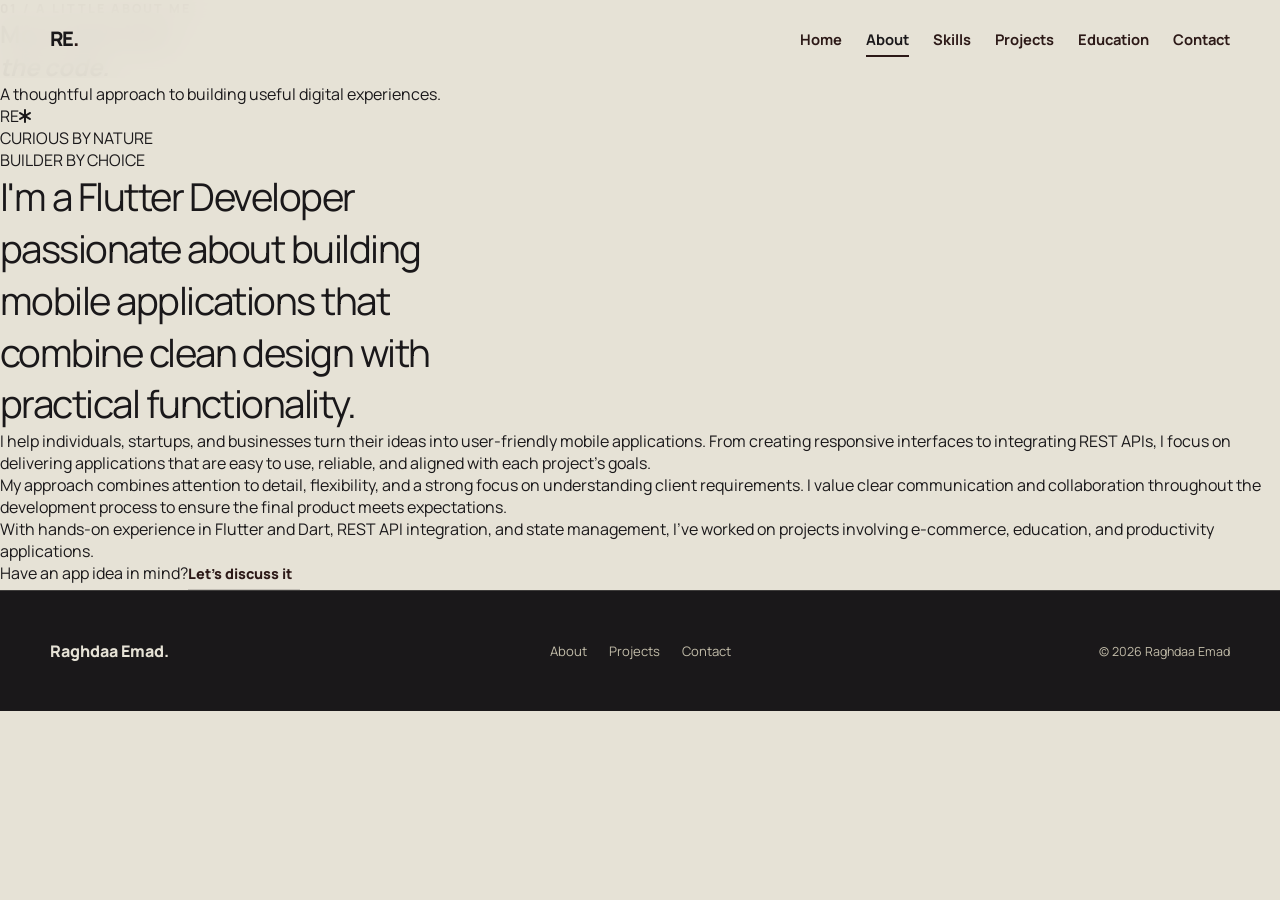
==== about.html @ b07d750b "Create about.html page" ====
<!DOCTYPE html>
<html lang="en"><head>
<meta charset="UTF-8"><meta name="viewport" content="width=device-width, initial-scale=1.0">
<meta name="description" content="Learn more about Raghdaa Emad, her approach to Flutter development and collaboration.">
<title>About | Raghdaa Emad</title>
<link rel="preconnect" href="https://fonts.googleapis.com"><link rel="preconnect" href="https://fonts.gstatic.com" crossorigin>
<link href="https://fonts.googleapis.com/css2?family=Manrope:wght@400;500;600;700;800&family=Playfair+Display:ital,wght@0,600;0,700;1,600;1,700&display=swap" rel="stylesheet">
<link rel="stylesheet" href="https://cdnjs.cloudflare.com/ajax/libs/font-awesome/6.7.1/css/all.min.css">
<link rel="stylesheet" href="style3.css"></head><body>

<header class="site-header">
  <div class="header-inner">
    <a href="index.html" class="logo" aria-label="Raghdaa Emad home">RE<span>.</span></a>
    <button class="menu-toggle" id="menu-toggle" type="button" aria-label="Open navigation menu" aria-expanded="false" aria-controls="main-navigation"><span></span><span></span><span></span></button>
    <nav class="navigation" id="main-navigation" aria-label="Main navigation">
      <a href="index.html">Home</a>
      <a href="about.html" class="active" aria-current="page">About</a>
      <a href="skills.html">Skills</a>
      <a href="projects.html">Projects</a>
      <a href="education.html">Education</a>
      <a href="contact.html">Contact</a>
    </nav>
  </div>
</header><main>
<section class="inner-page about-page"><div class="page-shell">
  <div class="page-heading"><p class="section-kicker">01 / A LITTLE ABOUT ME</p><h1>More than just<br><em>the code.</em></h1><p class="heading-aside">A thoughtful approach to building useful digital experiences.</p></div>
  <div class="about-layout"><div class="about-mark"><span>RE</span><i class="fa-solid fa-asterisk"></i><p>CURIOUS BY NATURE<br>BUILDER BY CHOICE</p></div><div class="about-content">
    <p class="about-lead">I'm a Flutter Developer passionate about building mobile applications that combine clean design with practical functionality.</p>
    <p>I help individuals, startups, and businesses turn their ideas into user-friendly mobile applications. From creating responsive interfaces to integrating REST APIs, I focus on delivering applications that are easy to use, reliable, and aligned with each project's goals.</p>
    <p>My approach combines attention to detail, flexibility, and a strong focus on understanding client requirements. I value clear communication and collaboration throughout the development process to ensure the final product meets expectations.</p>
    <p>With hands-on experience in Flutter and Dart, REST API integration, and state management, I've worked on projects involving e-commerce, education, and productivity applications.</p>
    <div class="inline-cta"><span>Have an app idea in mind?</span><a href="contact.html" class="text-link">Let's discuss it <i class="fa-solid fa-arrow-up-right"></i></a></div>
  </div></div>
</div></section></main>
<footer class="footer"><div class="footer-inner">
  <a href="index.html" class="footer-name">Raghdaa Emad<span>.</span></a>
  <nav class="footer-nav" aria-label="Footer navigation"><a href="about.html">About</a><a href="projects.html">Projects</a><a href="contact.html">Contact</a></nav>
  <p>© <span id="copyright-year"></span> Raghdaa Emad</p>
</div></footer><script src="srp.js"></script></body></html>
---- style3.css ----
﻿:root {
  --platinum: #E6E2D6;
  --chamoisee: #C2BCA9;
  --smoky-black: #1A181A;
  --jet: #2C1917;
  --bg: #E6E2D6;
  --bg-alt: #C2BCA9;
  --surface: #2C1917;
  --surface-dark: #1A181A;
  --text: #1A181A;
  --text-light: #E6E2D6;
  --accent: #2C1917;
  --accent-dark: #1A181A;
  --accent-soft: #2C1917;
  --border: rgba(26, 24, 26, 0.18);
  --gold: var(--accent);
  --brown: var(--jet);
  --cream: var(--platinum);
  --charcoal: var(--smoky-black);
  --taupe: var(--chamoisee);
  --header-height: 78px;
}

* {
  margin: 0;
  padding: 0;
  box-sizing: border-box;
}

html {
  scroll-behavior: smooth;
  scroll-padding-top: var(--header-height);
}

body {
  min-width: 320px;
  overflow-x: hidden;
  font-family: "Manrope", sans-serif;
  background: var(--bg);
  color: var(--text);
  -webkit-font-smoothing: antialiased;
}

img {
  display: block;
  max-width: 100%;
}

button,
a,
input,
textarea {
  font: inherit;
}

a {
  color: inherit;
  text-decoration: none;
}

button {
  border: 0;
}

.site-header {
  position: fixed;
  inset: 0 0 auto;
  z-index: 100;
  height: var(--header-height);
  border-bottom: 1px solid transparent;
  background: rgba(230, 226, 214, 0.94);
  backdrop-filter: blur(14px);
  transition: border-color 0.2s ease, background 0.2s ease;
}

.site-header.scrolled {
  border-color: var(--border);
  background: rgba(230, 226, 214, 0.98);
}

.header-inner {
  width: min(1180px, calc(100% - 48px));
  height: 100%;
  margin: 0 auto;
  display: flex;
  align-items: center;
  justify-content: space-between;
}

.logo {
font-size: 1.25rem;
  font-weight: 800;
  letter-spacing: -0.04em;
}

.logo span {
  color: var(--accent);
}

.navigation {
  display: flex;
  align-items: center;
  gap: 24px;
}

.navigation a {
  position: relative;
  color: var(--accent-soft);
  font-size: 0.92rem;
  font-weight: 700;
  transition: color 0.2s ease;
}

.navigation a::after {
  content: "";
  position: absolute;
  left: 0;
  right: 100%;
  bottom: -8px;
  height: 2px;
  background: var(--accent);
  transition: right 0.2s ease;
}

.navigation a:hover,
.navigation a.active {
  color: var(--text);
}

.navigation a.active::after {
  right: 0;
}

.menu-toggle {
  display: none;
  width: 44px;
  height: 44px;
  padding: 11px;
  border: 1px solid var(--border);
  border-radius: 10px;
  background: transparent;
  cursor: pointer;
}

.menu-toggle span {
  display: block;
  width: 100%;
  height: 2px;
  margin: 4px 0;
  border-radius: 2px;
  background: var(--text);
  transition: transform 0.2s ease, opacity 0.2s ease;
}

.home {
  min-height: 700px;
  display: flex;
  align-items: center;
  padding: calc(var(--header-height) + 36px) 24px 44px;
  background: var(--bg);
}

.home-inner {
  width: min(1180px, 100%);
  margin: 0 auto;
  display: grid;
  grid-template-columns: minmax(0, 1.08fr) minmax(300px, 0.92fr);
  align-items: center;
  gap: clamp(44px, 6vw, 72px);
}

.home-content {
  min-width: 0;
}

.eyebrow,
.section-kicker {
  color: var(--accent);
  font-size: 0.78rem;
  font-weight: 800;
  letter-spacing: 0.16em;
  text-transform: uppercase;
}

.home h1 {
  margin-top: 14px;
  max-width: 760px;
  font-size: clamp(3.7rem, 6.2vw, 5.8rem);
  line-height: 0.98;
  letter-spacing: -0.07em;
}

.home h1 span {
  color: var(--accent);
}

.text-animation {
  min-height: 46px;
  width: 100%;
  margin-top: 16px;
  color: var(--accent-soft);
  font-size: clamp(1.35rem, 2.2vw, 1.75rem);
  line-height: 1.35;
  white-space: nowrap;
}

.animated-title {
  color: var(--accent);
  font-weight: 700;
}

.intro {
  max-width: 600px;
  margin-top: 14px;
  color: var(--text);
  font-size: clamp(1rem, 1.4vw, 1.12rem);
  line-height: 1.85;
}

.hero-actions,
.contact-links {
  display: flex;
  flex-wrap: wrap;
  gap: 12px;
  margin-top: 26px;
}

.button {
  min-height: 50px;
  display: inline-flex;
  align-items: center;
  justify-content: center;
  gap: 9px;
  padding: 0 22px;
  border: 1px solid transparent;
  border-radius: 10px;
  font-size: 0.94rem;
  font-weight: 800;
  transition: transform 0.2s ease, background 0.2s ease, border-color 0.2s ease;
}

.button:hover {
  transform: translateY(-2px);
}

.button-primary {
  background: var(--accent);
  color: var(--text-light);
}

.button-primary:hover {
  background: var(--surface-dark);
}

.button-secondary {
  border-color: var(--accent);
  background: transparent;
  color: var(--accent);
}

.button-secondary:hover {
  background: var(--gold);
  border-color: var(--gold);
  color: var(--text);
}

.social-links {
  display: flex;
  gap: 10px;
  margin-top: 18px;
}

.social-links a {
  width: 44px;
  height: 44px;
  display: inline-flex;
  align-items: center;
  justify-content: center;
  border: 1px solid var(--accent);
  border-radius: 10px;
  color: var(--accent);
  transition: color 0.2s ease, border-color 0.2s ease, background 0.2s ease;
}

.social-links a:hover {
  color: var(--text-light);
  background: var(--accent);
}

.home-visual {
  position: relative;
  max-width: 390px;
  justify-self: end;
}

.portrait-frame {
  position: relative;
  aspect-ratio: 4 / 5;
  overflow: hidden;
  border: 0;
  border-radius: 18px;
  background: var(--gold);
}

.portrait-frame img {
  width: 100%;
  height: 100%;
  object-fit: cover;
  object-position: center 18%;
}

.section {
  padding: 110px 24px;
}

.section-shell {
  width: min(1180px, 100%);
  margin: 0 auto;
}

.section-heading {
  margin-bottom: 48px;
}

.section-heading h2 {
  margin-top: 10px;
  font-size: clamp(2.4rem, 5vw, 4.25rem);
  line-height: 1;
  letter-spacing: -0.055em;
}

.section-heading h2 span {
  color: var(--accent);
}

.section-heading-row {
  display: flex;
  align-items: end;
  justify-content: space-between;
  gap: 24px;
}

.text-link {
  display: inline-flex;
  align-items: center;
  gap: 8px;
  padding-bottom: 6px;
  border-bottom: 1px solid var(--border);
  color: var(--accent);
  font-size: 0.9rem;
  font-weight: 800;
  transition: color 0.2s ease, border-color 0.2s ease;
}

.text-link:hover {
  color: var(--brown);
  border-color: var(--accent);
}

.about,
.education {
  background: var(--bg-alt);
}

.about-grid {
  display: grid;
  grid-template-columns: 1fr;
  align-items: start;
}

.about-lead {
  max-width: 520px;
  font-size: clamp(1.8rem, 3vw, 2.7rem);
  line-height: 1.35;
  letter-spacing: -0.04em;
}

.about-copy {
  max-width: 620px;
  color: var(--text);
  font-size: 1.05rem;
  line-height: 1.9;
}

.skills {
  background: var(--bg);
}

.skills-grid {
  display: grid;
  grid-template-columns: repeat(3, minmax(0, 1fr));
  border-top: 1px solid var(--border);
  border-left: 1px solid var(--border);
}

.skill-card {
  min-height: 220px;
  padding: 28px;
  border-right: 1px solid var(--border);
  border-bottom: 1px solid var(--border);
  background: var(--surface);
  color: var(--text-light);
  transition: background 0.2s ease;
}

.skill-card:hover {
  background: var(--surface-dark);
}

.skill-card > span {
  color: var(--gold);
  font-size: 0.76rem;
  font-weight: 800;
}

.skill-card h3 {
  margin-top: 54px;
  font-size: 1.35rem;
}

.skill-card p {
  margin-top: 10px;
  color: var(--cream);
  font-size: 0.92rem;
  line-height: 1.65;
}

.projects {
  background: var(--charcoal);
  color: var(--text-light);
}

.projects .section-kicker,
.projects .text-link,
.projects .project-meta {
  color: var(--gold);
}

.projects-grid {
  display: grid;
  grid-template-columns: repeat(3, minmax(0, 1fr));
  gap: 22px;
}

.project-card {
  min-width: 0;
  overflow: hidden;
  border: 1px solid rgba(230, 226, 214, 0.18);
  border-radius: 18px;
  background: var(--surface-dark);
  transition: transform 0.25s ease, border-color 0.25s ease;
}

.project-card:hover {
  transform: translateY(-6px);
  border-color: var(--gold);
}

.project-image {
  aspect-ratio: 16 / 10;
  overflow: hidden;
  border-bottom: 1px solid rgba(230, 226, 214, 0.18);
  background: var(--taupe);
}

.project-image img {
  width: 100%;
  height: 100%;
  object-fit: contain;
  object-position: center;
  background: var(--taupe);
  transition: transform 0.35s ease;
}

.project-card:hover .project-image img {
  transform: scale(1.025);
}

.project-body {
  display: flex;
  min-height: 330px;
  flex-direction: column;
  padding: 24px;
}

.project-meta {
  display: flex;
  gap: 8px;
  color: var(--gold);
  font-size: 0.7rem;
  font-weight: 800;
  letter-spacing: 0.08em;
  text-transform: uppercase;
}

.project-meta span + span::before {
  content: "/";
  margin-right: 8px;
  color: var(--cream);
}

.project-body h3 {
  margin-top: 16px;
  font-size: 1.55rem;
}

.project-body > p {
  margin-top: 12px;
  color: var(--cream);
  font-size: 0.92rem;
  line-height: 1.7;
}

.project-tags {
  display: flex;
  flex-wrap: wrap;
  gap: 7px;
  margin-top: 20px;
  list-style: none;
}

.project-tags li {
  padding: 7px 9px;
  border: 1px solid rgba(230, 226, 214, 0.28);
  border-radius: 7px;
  color: var(--text-light);
  font-size: 0.72rem;
  font-weight: 700;
}

.project-link {
  display: inline-flex;
  align-items: center;
  gap: 8px;
  width: fit-content;
  margin-top: auto;
  padding-top: 24px;
  color: var(--text-light);
  font-size: 0.86rem;
  font-weight: 800;
}

.project-link i {
  color: var(--gold);
  font-size: 0.78rem;
}

.project-link:hover {
  color: var(--gold);
}

.education-grid {
  display: grid;
  grid-template-columns: minmax(0, 760px);
  justify-content: center;
}

.education-card {
  position: relative;
  overflow: hidden;
  min-height: 0;
  padding: 42px 46px;
  border: 1px solid rgba(230, 226, 214, 0.12);
  border-radius: 22px;
  background: linear-gradient(135deg, var(--jet), var(--smoky-black));
  color: var(--platinum);
  text-align: center;
  box-shadow: 0 18px 45px rgba(26, 24, 26, 0.14);
}

.education-card::before {
  content: "";
  position: absolute;
  top: 0;
  left: 50%;
  width: 76px;
  height: 3px;
  border-radius: 0 0 8px 8px;
  background: var(--chamoisee);
  transform: translateX(-50%);
}

.education-label {
  display: inline-block;
  padding: 8px 14px;
  border: 1px solid rgba(230, 226, 214, 0.2);
  border-radius: 999px;
  color: var(--chamoisee);
  font-size: 0.72rem;
  font-weight: 800;
  letter-spacing: 0.1em;
  text-transform: uppercase;
}

.education-card h3 {
  margin-top: 24px;
  font-size: clamp(1.35rem, 3vw, 1.7rem);
  line-height: 1.4;
  color: var(--platinum);
}

.education-card p {
  margin-top: 12px;
  color: rgba(230, 226, 214, 0.78);
  font-size: 0.95rem;
  line-height: 1.7;
}

.education-card .status-copy {
  display: inline-block;
  margin-top: 22px;
  padding: 9px 16px;
  border-radius: 999px;
  background: rgba(194, 188, 169, 0.12);
  color: var(--platinum);
  font-size: 0.84rem;
  font-weight: 700;
}

.contact {
  background: var(--brown);
  color: var(--text-light);
}

.contact .section-kicker,
.contact h2 span {
  color: var(--gold);
}

.contact-shell {
  display: grid;
  grid-template-columns: 1fr 0.75fr;
  align-items: end;
  gap: 80px;
}

.contact h2 {
  margin-top: 12px;
  max-width: 620px;
  font-size: clamp(3rem, 6vw, 5.6rem);
  line-height: 1;
  letter-spacing: -0.07em;
}

.contact-actions > p {
  color: var(--cream);
  line-height: 1.75;
}

.contact-actions .contact-links {
  margin-top: 24px;
}

.contact .button-primary {
  background: var(--gold);
  color: var(--text);
}

.contact .button-secondary {
  border-color: var(--gold);
  color: var(--gold);
}

.footer {
  border-top: 1px solid rgba(230, 226, 214, 0.18);
  background: var(--charcoal);
  color: var(--text-light);
}

.footer-inner {
  width: min(1180px, calc(100% - 48px));
  min-height: 120px;
  margin: 0 auto;
  display: grid;
  grid-template-columns: 1fr auto 1fr;
  align-items: center;
  gap: 24px;
}

.footer-name {
  font-weight: 800;
}

.footer-nav {
  display: flex;
  gap: 22px;
}

.footer-nav a {
  color: var(--taupe);
  font-size: 0.82rem;
  transition: color 0.2s ease;
}

.footer-nav a:hover {
  color: var(--gold);
}

.footer-inner > p {
  justify-self: end;
  color: var(--taupe);
  font-size: 0.78rem;
}

@media (max-width: 980px) {
  .home-inner {
    grid-template-columns: 1.15fr 0.85fr;
    gap: 36px;
  }

  .projects-grid {
    grid-template-columns: repeat(2, minmax(0, 1fr));
  }

  .project-card:last-child {
    grid-column: 1 / -1;
    max-width: calc(50% - 11px);
  }

  .contact-shell {
    gap: 40px;
  }

  .footer-inner {
    grid-template-columns: 1fr auto;
  }

  .footer-nav {
    display: none;
  }
}

@media (max-width: 895px) {
  :root {
    --header-height: 70px;
  }

  .header-inner {
    width: min(100% - 32px, 1180px);
  }

  .menu-toggle {
    display: block;
  }

  .menu-toggle.open span:nth-child(1) {
    transform: translateY(6px) rotate(45deg);
  }

  .menu-toggle.open span:nth-child(2) {
    opacity: 0;
  }

  .menu-toggle.open span:nth-child(3) {
    transform: translateY(-6px) rotate(-45deg);
  }

  .navigation {
    position: absolute;
    top: calc(100% + 1px);
    left: 16px;
    right: 16px;
    display: none;
    align-items: stretch;
    gap: 0;
    padding: 10px;
    border: 1px solid var(--border);
    border-radius: 12px;
    background: var(--cream);
  }

  .navigation.active {
    display: block;
  }

  .navigation a {
    display: block;
    padding: 13px 12px;
    border-radius: 8px;
  }

  .navigation a::after {
    display: none;
  }

  .navigation a.active {
    background: var(--gold);
  }

  .home {
    min-height: auto;
    padding: calc(var(--header-height) + 56px) 16px 72px;
  }

  .home-inner {
    grid-template-columns: 1fr;
  }

  .home-content {
    max-width: 660px;
  }

  .home-visual {
    width: min(430px, 72vw);
    justify-self: start;
  }

  .section {
    padding: 84px 16px;
  }

  .about-grid,
  .education-grid,
  .contact-shell {
    grid-template-columns: 1fr;
  }

  .about-grid {
    grid-template-columns: 1fr;
    gap: 28px;
  }

  .skills-grid {
    grid-template-columns: repeat(2, minmax(0, 1fr));
  }

  .contact-shell {
    gap: 28px;
  }
}

@media (max-width: 620px) {
  .logo {
    font-size: 1.15rem;
  }

  .home h1 {
    font-size: clamp(3.1rem, 15vw, 4.5rem);
  }

  .text-animation {
    min-height: 44px;
    white-space: nowrap;
  }

  .hero-actions {
    align-items: stretch;
  }

  .hero-actions .button {
    flex: 1 1 150px;
  }

  .home-visual {
    width: min(330px, calc(100vw - 64px));
  }

  .section-heading {
    margin-bottom: 32px;
  }

  .section-heading-row {
    align-items: start;
  }

  .skills-grid,
  .projects-grid,
  .education-grid {
    grid-template-columns: 1fr;
  }

  .skill-card {
    min-height: 190px;
  }

  .project-card:last-child {
    grid-column: auto;
    max-width: none;
  }

  .project-body {
    min-height: 300px;
  }

  .education-card {
    min-height: 0;
  }

  .footer-inner {
    width: calc(100% - 32px);
    min-height: 100px;
  }
}

@media (max-width: 420px) {
  .home-inner {
    gap: 32px;
  }

  .hero-actions,
  .contact-links {
    display: grid;
    grid-template-columns: 1fr;
  }

  .section-heading-row {
    display: block;
  }

  .section-heading-row .text-link {
    display: inline-flex;
    margin-top: 18px;
  }

  .project-body {
    padding: 20px;
  }
}

@media (prefers-reduced-motion: reduce) {
  html {
    scroll-behavior: auto;
  }

  *,
  *::before,
  *::after {
    transition-duration: 0.01ms !important;
  }
}
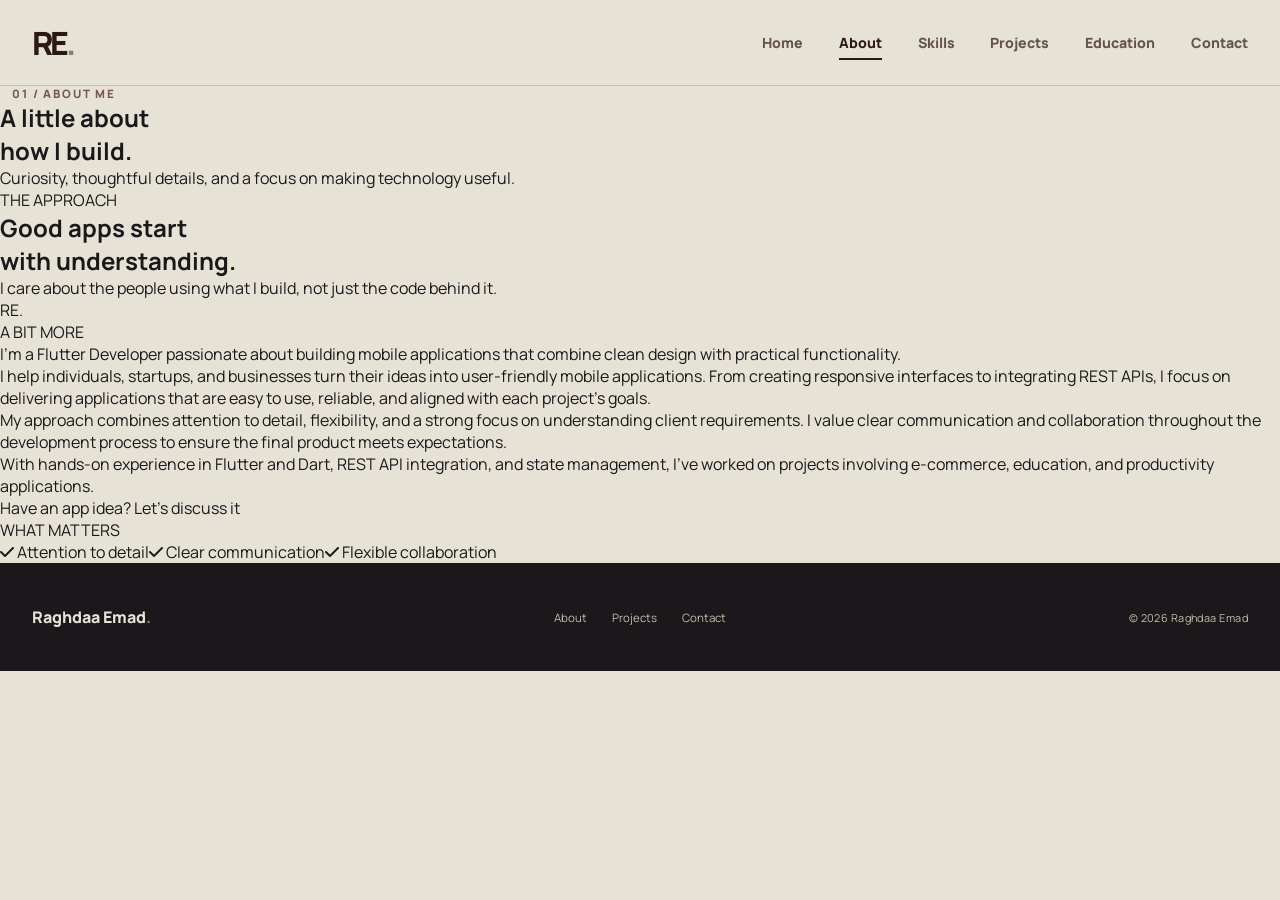
==== commit e3d71f23: "Redesign portfolio with dark bento layout and selected palette" ====
--- a/about.html
+++ b/about.html
@@ -1,39 +1,9 @@
 <!DOCTYPE html>
-<html lang="en"><head>
-<meta charset="UTF-8"><meta name="viewport" content="width=device-width, initial-scale=1.0">
-<meta name="description" content="Learn more about Raghdaa Emad, her approach to Flutter development and collaboration.">
-<title>About | Raghdaa Emad</title>
-<link rel="preconnect" href="https://fonts.googleapis.com"><link rel="preconnect" href="https://fonts.gstatic.com" crossorigin>
-<link href="https://fonts.googleapis.com/css2?family=Manrope:wght@400;500;600;700;800&family=Playfair+Display:ital,wght@0,600;0,700;1,600;1,700&display=swap" rel="stylesheet">
-<link rel="stylesheet" href="https://cdnjs.cloudflare.com/ajax/libs/font-awesome/6.7.1/css/all.min.css">
-<link rel="stylesheet" href="style3.css"></head><body>
-
-<header class="site-header">
-  <div class="header-inner">
-    <a href="index.html" class="logo" aria-label="Raghdaa Emad home">RE<span>.</span></a>
-    <button class="menu-toggle" id="menu-toggle" type="button" aria-label="Open navigation menu" aria-expanded="false" aria-controls="main-navigation"><span></span><span></span><span></span></button>
-    <nav class="navigation" id="main-navigation" aria-label="Main navigation">
-      <a href="index.html">Home</a>
-      <a href="about.html" class="active" aria-current="page">About</a>
-      <a href="skills.html">Skills</a>
-      <a href="projects.html">Projects</a>
-      <a href="education.html">Education</a>
-      <a href="contact.html">Contact</a>
-    </nav>
-  </div>
-</header><main>
-<section class="inner-page about-page"><div class="page-shell">
-  <div class="page-heading"><p class="section-kicker">01 / A LITTLE ABOUT ME</p><h1>More than just<br><em>the code.</em></h1><p class="heading-aside">A thoughtful approach to building useful digital experiences.</p></div>
-  <div class="about-layout"><div class="about-mark"><span>RE</span><i class="fa-solid fa-asterisk"></i><p>CURIOUS BY NATURE<br>BUILDER BY CHOICE</p></div><div class="about-content">
-    <p class="about-lead">I'm a Flutter Developer passionate about building mobile applications that combine clean design with practical functionality.</p>
-    <p>I help individuals, startups, and businesses turn their ideas into user-friendly mobile applications. From creating responsive interfaces to integrating REST APIs, I focus on delivering applications that are easy to use, reliable, and aligned with each project's goals.</p>
-    <p>My approach combines attention to detail, flexibility, and a strong focus on understanding client requirements. I value clear communication and collaboration throughout the development process to ensure the final product meets expectations.</p>
-    <p>With hands-on experience in Flutter and Dart, REST API integration, and state management, I've worked on projects involving e-commerce, education, and productivity applications.</p>
-    <div class="inline-cta"><span>Have an app idea in mind?</span><a href="contact.html" class="text-link">Let's discuss it <i class="fa-solid fa-arrow-up-right"></i></a></div>
-  </div></div>
-</div></section></main>
-<footer class="footer"><div class="footer-inner">
-  <a href="index.html" class="footer-name">Raghdaa Emad<span>.</span></a>
-  <nav class="footer-nav" aria-label="Footer navigation"><a href="about.html">About</a><a href="projects.html">Projects</a><a href="contact.html">Contact</a></nav>
-  <p>© <span id="copyright-year"></span> Raghdaa Emad</p>
-</div></footer><script src="srp.js"></script></body></html>+<html lang="en"><head><meta charset="UTF-8"><meta name="viewport" content="width=device-width, initial-scale=1.0"><meta name="description" content="Learn more about Raghdaa Emad and her approach to Flutter development."><title>About | Raghdaa Emad</title>
+<link rel="preconnect" href="https://fonts.googleapis.com"><link rel="preconnect" href="https://fonts.gstatic.com" crossorigin><link href="https://fonts.googleapis.com/css2?family=Manrope:wght@400;500;600;700;800&display=swap" rel="stylesheet"><link rel="stylesheet" href="https://cdnjs.cloudflare.com/ajax/libs/font-awesome/6.7.1/css/all.min.css"><link rel="stylesheet" href="style3.css"></head><body>
+<header class="site-header"><div class="header-inner"><a href="index.html" class="logo">RE<span>.</span></a><button class="menu-toggle" id="menu-toggle" type="button" aria-label="Open navigation menu" aria-expanded="false" aria-controls="main-navigation"><span></span><span></span><span></span></button><nav class="navigation" id="main-navigation" aria-label="Main navigation"><a href="index.html">Home</a><a href="about.html" class="active" aria-current="page">About</a><a href="skills.html">Skills</a><a href="projects.html">Projects</a><a href="education.html">Education</a><a href="contact.html">Contact</a></nav></div></header>
+<main class="inner-main"><section class="page-intro"><p class="eyebrow"><span class="status-dot"></span> 01 / ABOUT ME</p><h1>A little about<br><span>how I build.</span></h1><p>Curiosity, thoughtful details, and a focus on making technology useful.</p></section>
+<section class="about-bento content-grid"><article class="bento about-highlight"><span class="card-index">THE APPROACH</span><h2>Good apps start<br>with <span>understanding.</span></h2><p class="about-highlight-note">I care about the people using what I build, not just the code behind it.</p><div class="about-monogram">RE<span>.</span></div></article>
+<article class="bento about-copy"><span class="card-index">A BIT MORE</span><p class="about-lead">I'm a Flutter Developer passionate about building mobile applications that combine clean design with practical functionality.</p><p>I help individuals, startups, and businesses turn their ideas into user-friendly mobile applications. From creating responsive interfaces to integrating REST APIs, I focus on delivering applications that are easy to use, reliable, and aligned with each project's goals.</p><p>My approach combines attention to detail, flexibility, and a strong focus on understanding client requirements. I value clear communication and collaboration throughout the development process to ensure the final product meets expectations.</p><p>With hands-on experience in Flutter and Dart, REST API integration, and state management, I've worked on projects involving e-commerce, education, and productivity applications.</p><a href="contact.html" class="card-link">Have an app idea? Let's discuss it <i class="fa-solid fa-arrow-up-right"></i></a></article>
+<article class="bento about-bottom"><span class="card-index">WHAT MATTERS</span><div class="values-list"><span><i class="fa-solid fa-check"></i> Attention to detail</span><span><i class="fa-solid fa-check"></i> Clear communication</span><span><i class="fa-solid fa-check"></i> Flexible collaboration</span></div></article></section></main>
+<footer class="footer"><div class="footer-inner"><a href="index.html" class="footer-name">Raghdaa Emad<span>.</span></a><nav class="footer-nav"><a href="about.html">About</a><a href="projects.html">Projects</a><a href="contact.html">Contact</a></nav><p>© <span id="copyright-year"></span> Raghdaa Emad</p></div></footer><script src="srp.js"></script></body></html>
--- a/style3.css
+++ b/style3.css
@@ -1,930 +1,6 @@
-﻿:root {
-  --platinum: #E6E2D6;
-  --chamoisee: #C2BCA9;
-  --smoky-black: #1A181A;
-  --jet: #2C1917;
-  --bg: #E6E2D6;
-  --bg-alt: #C2BCA9;
-  --surface: #2C1917;
-  --surface-dark: #1A181A;
-  --text: #1A181A;
-  --text-light: #E6E2D6;
-  --accent: #2C1917;
-  --accent-dark: #1A181A;
-  --accent-soft: #2C1917;
-  --border: rgba(26, 24, 26, 0.18);
-  --gold: var(--accent);
-  --brown: var(--jet);
-  --cream: var(--platinum);
-  --charcoal: var(--smoky-black);
-  --taupe: var(--chamoisee);
-  --header-height: 78px;
-}
-
-* {
-  margin: 0;
-  padding: 0;
-  box-sizing: border-box;
-}
-
-html {
-  scroll-behavior: smooth;
-  scroll-padding-top: var(--header-height);
-}
-
-body {
-  min-width: 320px;
-  overflow-x: hidden;
-  font-family: "Manrope", sans-serif;
-  background: var(--bg);
-  color: var(--text);
-  -webkit-font-smoothing: antialiased;
-}
-
-img {
-  display: block;
-  max-width: 100%;
-}
-
-button,
-a,
-input,
-textarea {
-  font: inherit;
-}
-
-a {
-  color: inherit;
-  text-decoration: none;
-}
-
-button {
-  border: 0;
-}
-
-.site-header {
-  position: fixed;
-  inset: 0 0 auto;
-  z-index: 100;
-  height: var(--header-height);
-  border-bottom: 1px solid transparent;
-  background: rgba(230, 226, 214, 0.94);
-  backdrop-filter: blur(14px);
-  transition: border-color 0.2s ease, background 0.2s ease;
-}
-
-.site-header.scrolled {
-  border-color: var(--border);
-  background: rgba(230, 226, 214, 0.98);
-}
-
-.header-inner {
-  width: min(1180px, calc(100% - 48px));
-  height: 100%;
-  margin: 0 auto;
-  display: flex;
-  align-items: center;
-  justify-content: space-between;
-}
-
-.logo {
-font-size: 1.25rem;
-  font-weight: 800;
-  letter-spacing: -0.04em;
-}
-
-.logo span {
-  color: var(--accent);
-}
-
-.navigation {
-  display: flex;
-  align-items: center;
-  gap: 24px;
-}
-
-.navigation a {
-  position: relative;
-  color: var(--accent-soft);
-  font-size: 0.92rem;
-  font-weight: 700;
-  transition: color 0.2s ease;
-}
-
-.navigation a::after {
-  content: "";
-  position: absolute;
-  left: 0;
-  right: 100%;
-  bottom: -8px;
-  height: 2px;
-  background: var(--accent);
-  transition: right 0.2s ease;
-}
-
-.navigation a:hover,
-.navigation a.active {
-  color: var(--text);
-}
-
-.navigation a.active::after {
-  right: 0;
-}
-
-.menu-toggle {
-  display: none;
-  width: 44px;
-  height: 44px;
-  padding: 11px;
-  border: 1px solid var(--border);
-  border-radius: 10px;
-  background: transparent;
-  cursor: pointer;
-}
-
-.menu-toggle span {
-  display: block;
-  width: 100%;
-  height: 2px;
-  margin: 4px 0;
-  border-radius: 2px;
-  background: var(--text);
-  transition: transform 0.2s ease, opacity 0.2s ease;
-}
-
-.home {
-  min-height: 700px;
-  display: flex;
-  align-items: center;
-  padding: calc(var(--header-height) + 36px) 24px 44px;
-  background: var(--bg);
-}
-
-.home-inner {
-  width: min(1180px, 100%);
-  margin: 0 auto;
-  display: grid;
-  grid-template-columns: minmax(0, 1.08fr) minmax(300px, 0.92fr);
-  align-items: center;
-  gap: clamp(44px, 6vw, 72px);
-}
-
-.home-content {
-  min-width: 0;
-}
-
-.eyebrow,
-.section-kicker {
-  color: var(--accent);
-  font-size: 0.78rem;
-  font-weight: 800;
-  letter-spacing: 0.16em;
-  text-transform: uppercase;
-}
-
-.home h1 {
-  margin-top: 14px;
-  max-width: 760px;
-  font-size: clamp(3.7rem, 6.2vw, 5.8rem);
-  line-height: 0.98;
-  letter-spacing: -0.07em;
-}
-
-.home h1 span {
-  color: var(--accent);
-}
-
-.text-animation {
-  min-height: 46px;
-  width: 100%;
-  margin-top: 16px;
-  color: var(--accent-soft);
-  font-size: clamp(1.35rem, 2.2vw, 1.75rem);
-  line-height: 1.35;
-  white-space: nowrap;
-}
-
-.animated-title {
-  color: var(--accent);
-  font-weight: 700;
-}
-
-.intro {
-  max-width: 600px;
-  margin-top: 14px;
-  color: var(--text);
-  font-size: clamp(1rem, 1.4vw, 1.12rem);
-  line-height: 1.85;
-}
-
-.hero-actions,
-.contact-links {
-  display: flex;
-  flex-wrap: wrap;
-  gap: 12px;
-  margin-top: 26px;
-}
-
-.button {
-  min-height: 50px;
-  display: inline-flex;
-  align-items: center;
-  justify-content: center;
-  gap: 9px;
-  padding: 0 22px;
-  border: 1px solid transparent;
-  border-radius: 10px;
-  font-size: 0.94rem;
-  font-weight: 800;
-  transition: transform 0.2s ease, background 0.2s ease, border-color 0.2s ease;
-}
-
-.button:hover {
-  transform: translateY(-2px);
-}
-
-.button-primary {
-  background: var(--accent);
-  color: var(--text-light);
-}
-
-.button-primary:hover {
-  background: var(--surface-dark);
-}
-
-.button-secondary {
-  border-color: var(--accent);
-  background: transparent;
-  color: var(--accent);
-}
-
-.button-secondary:hover {
-  background: var(--gold);
-  border-color: var(--gold);
-  color: var(--text);
-}
-
-.social-links {
-  display: flex;
-  gap: 10px;
-  margin-top: 18px;
-}
-
-.social-links a {
-  width: 44px;
-  height: 44px;
-  display: inline-flex;
-  align-items: center;
-  justify-content: center;
-  border: 1px solid var(--accent);
-  border-radius: 10px;
-  color: var(--accent);
-  transition: color 0.2s ease, border-color 0.2s ease, background 0.2s ease;
-}
-
-.social-links a:hover {
-  color: var(--text-light);
-  background: var(--accent);
-}
-
-.home-visual {
-  position: relative;
-  max-width: 390px;
-  justify-self: end;
-}
-
-.portrait-frame {
-  position: relative;
-  aspect-ratio: 4 / 5;
-  overflow: hidden;
-  border: 0;
-  border-radius: 18px;
-  background: var(--gold);
-}
-
-.portrait-frame img {
-  width: 100%;
-  height: 100%;
-  object-fit: cover;
-  object-position: center 18%;
-}
-
-.section {
-  padding: 110px 24px;
-}
-
-.section-shell {
-  width: min(1180px, 100%);
-  margin: 0 auto;
-}
-
-.section-heading {
-  margin-bottom: 48px;
-}
-
-.section-heading h2 {
-  margin-top: 10px;
-  font-size: clamp(2.4rem, 5vw, 4.25rem);
-  line-height: 1;
-  letter-spacing: -0.055em;
-}
-
-.section-heading h2 span {
-  color: var(--accent);
-}
-
-.section-heading-row {
-  display: flex;
-  align-items: end;
-  justify-content: space-between;
-  gap: 24px;
-}
-
-.text-link {
-  display: inline-flex;
-  align-items: center;
-  gap: 8px;
-  padding-bottom: 6px;
-  border-bottom: 1px solid var(--border);
-  color: var(--accent);
-  font-size: 0.9rem;
-  font-weight: 800;
-  transition: color 0.2s ease, border-color 0.2s ease;
-}
-
-.text-link:hover {
-  color: var(--brown);
-  border-color: var(--accent);
-}
-
-.about,
-.education {
-  background: var(--bg-alt);
-}
-
-.about-grid {
-  display: grid;
-  grid-template-columns: 1fr;
-  align-items: start;
-}
-
-.about-lead {
-  max-width: 520px;
-  font-size: clamp(1.8rem, 3vw, 2.7rem);
-  line-height: 1.35;
-  letter-spacing: -0.04em;
-}
-
-.about-copy {
-  max-width: 620px;
-  color: var(--text);
-  font-size: 1.05rem;
-  line-height: 1.9;
-}
-
-.skills {
-  background: var(--bg);
-}
-
-.skills-grid {
-  display: grid;
-  grid-template-columns: repeat(3, minmax(0, 1fr));
-  border-top: 1px solid var(--border);
-  border-left: 1px solid var(--border);
-}
-
-.skill-card {
-  min-height: 220px;
-  padding: 28px;
-  border-right: 1px solid var(--border);
-  border-bottom: 1px solid var(--border);
-  background: var(--surface);
-  color: var(--text-light);
-  transition: background 0.2s ease;
-}
-
-.skill-card:hover {
-  background: var(--surface-dark);
-}
-
-.skill-card > span {
-  color: var(--gold);
-  font-size: 0.76rem;
-  font-weight: 800;
-}
-
-.skill-card h3 {
-  margin-top: 54px;
-  font-size: 1.35rem;
-}
-
-.skill-card p {
-  margin-top: 10px;
-  color: var(--cream);
-  font-size: 0.92rem;
-  line-height: 1.65;
-}
-
-.projects {
-  background: var(--charcoal);
-  color: var(--text-light);
-}
-
-.projects .section-kicker,
-.projects .text-link,
-.projects .project-meta {
-  color: var(--gold);
-}
-
-.projects-grid {
-  display: grid;
-  grid-template-columns: repeat(3, minmax(0, 1fr));
-  gap: 22px;
-}
-
-.project-card {
-  min-width: 0;
-  overflow: hidden;
-  border: 1px solid rgba(230, 226, 214, 0.18);
-  border-radius: 18px;
-  background: var(--surface-dark);
-  transition: transform 0.25s ease, border-color 0.25s ease;
-}
-
-.project-card:hover {
-  transform: translateY(-6px);
-  border-color: var(--gold);
-}
-
-.project-image {
-  aspect-ratio: 16 / 10;
-  overflow: hidden;
-  border-bottom: 1px solid rgba(230, 226, 214, 0.18);
-  background: var(--taupe);
-}
-
-.project-image img {
-  width: 100%;
-  height: 100%;
-  object-fit: contain;
-  object-position: center;
-  background: var(--taupe);
-  transition: transform 0.35s ease;
-}
-
-.project-card:hover .project-image img {
-  transform: scale(1.025);
-}
-
-.project-body {
-  display: flex;
-  min-height: 330px;
-  flex-direction: column;
-  padding: 24px;
-}
-
-.project-meta {
-  display: flex;
-  gap: 8px;
-  color: var(--gold);
-  font-size: 0.7rem;
-  font-weight: 800;
-  letter-spacing: 0.08em;
-  text-transform: uppercase;
-}
-
-.project-meta span + span::before {
-  content: "/";
-  margin-right: 8px;
-  color: var(--cream);
-}
-
-.project-body h3 {
-  margin-top: 16px;
-  font-size: 1.55rem;
-}
-
-.project-body > p {
-  margin-top: 12px;
-  color: var(--cream);
-  font-size: 0.92rem;
-  line-height: 1.7;
-}
-
-.project-tags {
-  display: flex;
-  flex-wrap: wrap;
-  gap: 7px;
-  margin-top: 20px;
-  list-style: none;
-}
-
-.project-tags li {
-  padding: 7px 9px;
-  border: 1px solid rgba(230, 226, 214, 0.28);
-  border-radius: 7px;
-  color: var(--text-light);
-  font-size: 0.72rem;
-  font-weight: 700;
-}
-
-.project-link {
-  display: inline-flex;
-  align-items: center;
-  gap: 8px;
-  width: fit-content;
-  margin-top: auto;
-  padding-top: 24px;
-  color: var(--text-light);
-  font-size: 0.86rem;
-  font-weight: 800;
-}
-
-.project-link i {
-  color: var(--gold);
-  font-size: 0.78rem;
-}
-
-.project-link:hover {
-  color: var(--gold);
-}
-
-.education-grid {
-  display: grid;
-  grid-template-columns: minmax(0, 760px);
-  justify-content: center;
-}
-
-.education-card {
-  position: relative;
-  overflow: hidden;
-  min-height: 0;
-  padding: 42px 46px;
-  border: 1px solid rgba(230, 226, 214, 0.12);
-  border-radius: 22px;
-  background: linear-gradient(135deg, var(--jet), var(--smoky-black));
-  color: var(--platinum);
-  text-align: center;
-  box-shadow: 0 18px 45px rgba(26, 24, 26, 0.14);
-}
-
-.education-card::before {
-  content: "";
-  position: absolute;
-  top: 0;
-  left: 50%;
-  width: 76px;
-  height: 3px;
-  border-radius: 0 0 8px 8px;
-  background: var(--chamoisee);
-  transform: translateX(-50%);
-}
-
-.education-label {
-  display: inline-block;
-  padding: 8px 14px;
-  border: 1px solid rgba(230, 226, 214, 0.2);
-  border-radius: 999px;
-  color: var(--chamoisee);
-  font-size: 0.72rem;
-  font-weight: 800;
-  letter-spacing: 0.1em;
-  text-transform: uppercase;
-}
-
-.education-card h3 {
-  margin-top: 24px;
-  font-size: clamp(1.35rem, 3vw, 1.7rem);
-  line-height: 1.4;
-  color: var(--platinum);
-}
-
-.education-card p {
-  margin-top: 12px;
-  color: rgba(230, 226, 214, 0.78);
-  font-size: 0.95rem;
-  line-height: 1.7;
-}
-
-.education-card .status-copy {
-  display: inline-block;
-  margin-top: 22px;
-  padding: 9px 16px;
-  border-radius: 999px;
-  background: rgba(194, 188, 169, 0.12);
-  color: var(--platinum);
-  font-size: 0.84rem;
-  font-weight: 700;
-}
-
-.contact {
-  background: var(--brown);
-  color: var(--text-light);
-}
-
-.contact .section-kicker,
-.contact h2 span {
-  color: var(--gold);
-}
-
-.contact-shell {
-  display: grid;
-  grid-template-columns: 1fr 0.75fr;
-  align-items: end;
-  gap: 80px;
-}
-
-.contact h2 {
-  margin-top: 12px;
-  max-width: 620px;
-  font-size: clamp(3rem, 6vw, 5.6rem);
-  line-height: 1;
-  letter-spacing: -0.07em;
-}
-
-.contact-actions > p {
-  color: var(--cream);
-  line-height: 1.75;
-}
-
-.contact-actions .contact-links {
-  margin-top: 24px;
-}
-
-.contact .button-primary {
-  background: var(--gold);
-  color: var(--text);
-}
-
-.contact .button-secondary {
-  border-color: var(--gold);
-  color: var(--gold);
-}
-
-.footer {
-  border-top: 1px solid rgba(230, 226, 214, 0.18);
-  background: var(--charcoal);
-  color: var(--text-light);
-}
-
-.footer-inner {
-  width: min(1180px, calc(100% - 48px));
-  min-height: 120px;
-  margin: 0 auto;
-  display: grid;
-  grid-template-columns: 1fr auto 1fr;
-  align-items: center;
-  gap: 24px;
-}
-
-.footer-name {
-  font-weight: 800;
-}
-
-.footer-nav {
-  display: flex;
-  gap: 22px;
-}
-
-.footer-nav a {
-  color: var(--taupe);
-  font-size: 0.82rem;
-  transition: color 0.2s ease;
-}
-
-.footer-nav a:hover {
-  color: var(--gold);
-}
-
-.footer-inner > p {
-  justify-self: end;
-  color: var(--taupe);
-  font-size: 0.78rem;
-}
-
-@media (max-width: 980px) {
-  .home-inner {
-    grid-template-columns: 1.15fr 0.85fr;
-    gap: 36px;
-  }
-
-  .projects-grid {
-    grid-template-columns: repeat(2, minmax(0, 1fr));
-  }
-
-  .project-card:last-child {
-    grid-column: 1 / -1;
-    max-width: calc(50% - 11px);
-  }
-
-  .contact-shell {
-    gap: 40px;
-  }
-
-  .footer-inner {
-    grid-template-columns: 1fr auto;
-  }
-
-  .footer-nav {
-    display: none;
-  }
-}
-
-@media (max-width: 895px) {
-  :root {
-    --header-height: 70px;
-  }
-
-  .header-inner {
-    width: min(100% - 32px, 1180px);
-  }
-
-  .menu-toggle {
-    display: block;
-  }
-
-  .menu-toggle.open span:nth-child(1) {
-    transform: translateY(6px) rotate(45deg);
-  }
-
-  .menu-toggle.open span:nth-child(2) {
-    opacity: 0;
-  }
-
-  .menu-toggle.open span:nth-child(3) {
-    transform: translateY(-6px) rotate(-45deg);
-  }
-
-  .navigation {
-    position: absolute;
-    top: calc(100% + 1px);
-    left: 16px;
-    right: 16px;
-    display: none;
-    align-items: stretch;
-    gap: 0;
-    padding: 10px;
-    border: 1px solid var(--border);
-    border-radius: 12px;
-    background: var(--cream);
-  }
-
-  .navigation.active {
-    display: block;
-  }
-
-  .navigation a {
-    display: block;
-    padding: 13px 12px;
-    border-radius: 8px;
-  }
-
-  .navigation a::after {
-    display: none;
-  }
-
-  .navigation a.active {
-    background: var(--gold);
-  }
-
-  .home {
-    min-height: auto;
-    padding: calc(var(--header-height) + 56px) 16px 72px;
-  }
-
-  .home-inner {
-    grid-template-columns: 1fr;
-  }
-
-  .home-content {
-    max-width: 660px;
-  }
-
-  .home-visual {
-    width: min(430px, 72vw);
-    justify-self: start;
-  }
-
-  .section {
-    padding: 84px 16px;
-  }
-
-  .about-grid,
-  .education-grid,
-  .contact-shell {
-    grid-template-columns: 1fr;
-  }
-
-  .about-grid {
-    grid-template-columns: 1fr;
-    gap: 28px;
-  }
-
-  .skills-grid {
-    grid-template-columns: repeat(2, minmax(0, 1fr));
-  }
-
-  .contact-shell {
-    gap: 28px;
-  }
-}
-
-@media (max-width: 620px) {
-  .logo {
-    font-size: 1.15rem;
-  }
-
-  .home h1 {
-    font-size: clamp(3.1rem, 15vw, 4.5rem);
-  }
-
-  .text-animation {
-    min-height: 44px;
-    white-space: nowrap;
-  }
-
-  .hero-actions {
-    align-items: stretch;
-  }
-
-  .hero-actions .button {
-    flex: 1 1 150px;
-  }
-
-  .home-visual {
-    width: min(330px, calc(100vw - 64px));
-  }
-
-  .section-heading {
-    margin-bottom: 32px;
-  }
-
-  .section-heading-row {
-    align-items: start;
-  }
-
-  .skills-grid,
-  .projects-grid,
-  .education-grid {
-    grid-template-columns: 1fr;
-  }
-
-  .skill-card {
-    min-height: 190px;
-  }
-
-  .project-card:last-child {
-    grid-column: auto;
-    max-width: none;
-  }
-
-  .project-body {
-    min-height: 300px;
-  }
-
-  .education-card {
-    min-height: 0;
-  }
-
-  .footer-inner {
-    width: calc(100% - 32px);
-    min-height: 100px;
-  }
-}
-
-@media (max-width: 420px) {
-  .home-inner {
-    gap: 32px;
-  }
-
-  .hero-actions,
-  .contact-links {
-    display: grid;
-    grid-template-columns: 1fr;
-  }
-
-  .section-heading-row {
-    display: block;
-  }
-
-  .section-heading-row .text-link {
-    display: inline-flex;
-    margin-top: 18px;
-  }
-
-  .project-body {
-    padding: 20px;
-  }
-}
-
-@media (prefers-reduced-motion: reduce) {
-  html {
-    scroll-behavior: auto;
-  }
-
-  *,
-  *::before,
-  *::after {
-    transition-duration: 0.01ms !important;
-  }
-}
+:root{--cream:#E6E2D6;--taupe:#C2BCA9;--brown:#2C1917;--ink:#1A181A;--paper:#F0EDE5;--line:rgba(44,25,23,.18);--header:86px}
+*{box-sizing:border-box;margin:0;padding:0}html{scroll-behavior:smooth}body{min-width:320px;background:var(--cream);color:var(--ink);font-family:"Manrope",sans-serif;-webkit-font-smoothing:antialiased}a{color:inherit;text-decoration:none}img{display:block;max-width:100%}button,a{font:inherit}.site-header{height:var(--header);position:sticky;top:0;z-index:50;background:rgba(230,226,214,.94);backdrop-filter:blur(16px);border-bottom:1px solid var(--line)}.header-inner{width:min(1240px,calc(100% - 64px));height:100%;margin:auto;display:flex;align-items:center;justify-content:space-between}.logo{font-size:2rem;font-weight:800;letter-spacing:-.09em;color:var(--brown)}.logo span,.footer-name span{color:#98796C}.navigation{display:flex;align-items:center;gap:clamp(18px,2.8vw,38px)}.navigation a{font-size:.88rem;font-weight:800;color:#65534D;position:relative;padding:10px 0}.navigation a:after{content:"";position:absolute;bottom:2px;left:0;width:0;height:2px;background:var(--brown);transition:width .2s}.navigation a:hover,.navigation a.active{color:var(--brown)}.navigation a.active:after,.navigation a:hover:after{width:100%}.menu-toggle{display:none;background:transparent;border:1px solid var(--line);border-radius:50%;width:46px;height:46px;padding:12px}.menu-toggle span{display:block;height:2px;background:var(--brown);margin:5px 0}.hero-page{min-height:calc(100svh - var(--header));position:relative;overflow:hidden;padding:64px 32px 24px;background:var(--cream)}.hero-inner{width:min(1240px,100%);min-height:calc(100svh - var(--header) - 100px);margin:auto;display:grid;grid-template-columns:1.08fr .92fr;align-items:center;gap:6vw;position:relative;z-index:1}.hero-copy{padding:20px 0 30px}.eyebrow,.section-kicker{font-size:.72rem;letter-spacing:.16em;font-weight:800;color:#79594F}.eyebrow{display:flex;align-items:center;gap:12px}.eyebrow-line{width:34px;height:1px;background:#98796C}.eyebrow-dot{font-size:1.1rem}.hero-overline{margin-top:40px;font-size:clamp(1rem,1.5vw,1.25rem);font-weight:700;color:#6E5A53}.hero-overline em,.page-heading h1 em,.inner-page h1 em,.education-main h2 em{font-family:"Playfair Display",serif;font-weight:600;color:#8B6659}.hero-copy h1{font-size:clamp(4rem,7.3vw,7.3rem);letter-spacing:-.085em;line-height:.94;margin-top:16px;color:var(--ink)}.hero-copy h1 span{color:var(--brown)}.hero-intro{max-width:530px;margin-top:26px;font-size:1.04rem;line-height:1.85;color:#62534D}.hero-intro strong{color:var(--brown)}.hero-actions{display:flex;flex-wrap:wrap;gap:12px;margin-top:30px}.button{min-height:52px;padding:0 23px;display:inline-flex;align-items:center;justify-content:center;gap:11px;border:1px solid var(--brown);border-radius:3px;font-size:.85rem;font-weight:800;transition:transform .2s,background .2s,color .2s}.button:hover{transform:translateY(-3px)}.button-primary{background:var(--brown);color:var(--cream)}.button-primary:hover{background:var(--ink)}.button-secondary{color:var(--brown);background:transparent}.button-secondary:hover{background:var(--taupe)}.hero-bottom{display:flex;align-items:center;gap:24px;margin-top:48px}.social-links{display:flex;gap:9px}.social-links a{width:40px;height:40px;border:1px solid var(--line);border-radius:50%;display:grid;place-items:center;color:var(--brown);transition:.2s}.social-links a:hover{background:var(--brown);color:var(--cream)}.hero-note{font-size:.62rem;letter-spacing:.12em;font-weight:800;color:#8B776D}.hero-art{position:relative;width:min(100%,510px);justify-self:end;min-height:570px;display:grid;place-items:center}.hero-art-backdrop{position:absolute;width:78%;height:86%;right:4%;top:5%;background:var(--taupe);transform:rotate(5deg);border-radius:48% 48% 4px 4px}.hero-image-wrap{position:relative;z-index:1;width:76%;height:490px;overflow:hidden;border-radius:48% 48% 4px 4px;border:8px solid var(--paper);box-shadow:0 24px 60px rgba(44,25,23,.14)}.hero-image-wrap img{width:100%;height:100%;object-fit:cover;object-position:center 18%}.hero-stamp{position:absolute;z-index:2;left:0;top:17%;width:112px;height:112px;border-radius:50%;background:var(--brown);color:var(--cream);display:flex;flex-direction:column;align-items:center;justify-content:center;gap:5px;font-size:.58rem;letter-spacing:.13em;font-weight:800;transform:rotate(-12deg);box-shadow:0 10px 30px #2c19172b}.hero-stamp i{font-size:1.15rem;color:var(--taupe)}.hero-index{position:absolute;right:0;bottom:7%;font-size:1.25rem;font-weight:800;color:var(--brown)}.hero-index span{color:#A58F80}.hero-side-note{position:absolute;right:-5%;top:37%;writing-mode:vertical-rl;font-size:.58rem;letter-spacing:.18em;line-height:2;color:#806C61}.hero-bottom-rule{width:min(1240px,100%);margin:0 auto;display:flex;justify-content:space-between;border-top:1px solid var(--line);padding-top:16px;color:#8B776D;font-size:.6rem;font-weight:800;letter-spacing:.13em}.hero-grain{position:absolute;width:370px;height:370px;border:1px solid rgba(139,102,89,.15);border-radius:50%;left:-210px;bottom:-210px}.inner-page{min-height:calc(100svh - var(--header));padding:82px 32px 90px}.page-shell{width:min(1120px,100%);margin:auto}.page-heading{position:relative;margin-bottom:64px}.page-heading h1,.inner-page> .page-shell>h1{font-size:clamp(3.8rem,7vw,6.8rem);line-height:.98;letter-spacing:-.08em;margin-top:22px}.heading-aside{max-width:250px;position:absolute;right:4%;bottom:8px;font-size:.9rem;line-height:1.7;color:#77665E}.about-page{background:var(--paper)}.about-layout{display:grid;grid-template-columns:.7fr 1.3fr;gap:10%;align-items:start}.about-mark{min-height:330px;background:var(--taupe);position:relative;display:flex;align-items:center;justify-content:center;flex-direction:column;gap:14px;color:var(--brown)}.about-mark>span{font-family:"Playfair Display",serif;font-size:6rem;font-weight:700;letter-spacing:-.1em}.about-mark i{position:absolute;top:24px;right:25px;font-size:1.4rem}.about-mark p{text-align:center;font-size:.6rem;letter-spacing:.16em;font-weight:800;line-height:1.8}.about-content{max-width:680px}.about-content p{font-size:.98rem;line-height:1.9;color:#62534D;margin-bottom:20px}.about-content .about-lead{font-size:clamp(1.3rem,2vw,1.8rem);line-height:1.5;color:var(--brown);font-weight:700;margin-bottom:28px}.inline-cta{display:flex;align-items:center;gap:22px;flex-wrap:wrap;border-top:1px solid var(--line);padding-top:22px;margin-top:30px;font-size:.88rem;font-weight:800}.text-link{color:#8B6659;font-weight:800}.skills-page{background:var(--taupe)}.skills-feature{display:flex;align-items:end;justify-content:space-between;gap:30px;margin-bottom:38px}.feature-number{font-size:.65rem;letter-spacing:.16em;font-weight:800;color:#77594E}.skills-feature h2{font-size:clamp(2rem,4vw,3.2rem);line-height:1.05;letter-spacing:-.06em;margin-top:15px;color:var(--brown)}.skills-feature>p{max-width:360px;line-height:1.8;color:#5F5049;font-size:.92rem}.skills-grid{display:grid;grid-template-columns:repeat(3,1fr);gap:12px}.skill-card{min-height:245px;padding:25px;background:var(--paper);position:relative;display:flex;flex-direction:column;align-items:flex-start;transition:transform .2s,background .2s}.skill-card:hover{transform:translateY(-5px);background:#F7F4ED}.skill-card>span{font-size:.59rem;letter-spacing:.12em;font-weight:800;color:#92766A}.skill-card>i{font-size:1.35rem;color:var(--brown);margin-top:26px}.skill-card h3{font-size:1.5rem;margin-top:13px;color:var(--brown)}.skill-card p{font-size:.82rem;line-height:1.65;color:#6B5B53;margin-top:7px;max-width:250px}.skill-featured{background:var(--brown);color:var(--cream)}.skill-featured>span,.skill-featured>i,.skill-featured h3{color:var(--cream)}.skill-featured p{color:#D0C5B8}.projects-page{background:var(--brown);color:var(--cream)}.projects-page .section-kicker{color:var(--taupe)}.page-heading-row{display:flex;align-items:end;justify-content:space-between;gap:25px}.page-heading-row h1{margin-bottom:0}.page-heading-row>.button{margin-bottom:10px;border-color:var(--taupe);color:var(--cream)}.page-heading-row>.button:hover{background:#51342E}.projects-list{display:grid;gap:30px}.project-card{display:grid;grid-template-columns:1.1fr .9fr;min-height:360px;background:var(--paper);color:var(--ink);overflow:hidden}.project-card.project-reverse{grid-template-columns:.9fr 1.1fr}.project-reverse .project-image{order:2}.project-image{position:relative;min-height:320px;background:var(--taupe);overflow:hidden}.project-image img{width:100%;height:100%;position:absolute;inset:0;object-fit:contain;transition:transform .4s}.project-card:hover .project-image img{transform:scale(1.035)}.project-number{position:absolute;left:20px;top:20px;background:var(--cream);color:var(--brown);padding:8px 12px;font-size:.7rem;font-weight:800}.project-body{padding:clamp(28px,4vw,52px);display:flex;flex-direction:column;align-items:flex-start}.project-meta{display:flex;gap:12px;color:#98796C;font-size:.65rem;font-weight:800;letter-spacing:.13em}.project-body h2{font-size:clamp(2rem,3.5vw,3.2rem);letter-spacing:-.06em;color:var(--brown);margin-top:18px}.project-body>p{max-width:440px;margin-top:12px;font-size:.9rem;line-height:1.8;color:#66574F}.project-tags{display:flex;flex-wrap:wrap;gap:7px;list-style:none;margin-top:22px}.project-tags li{padding:7px 10px;border:1px solid var(--line);font-size:.68rem;font-weight:700;color:#6B5B53}.project-link{margin-top:auto;padding-top:25px;color:var(--brown);font-size:.82rem;font-weight:800}.project-link i{margin-left:7px;color:#98796C}.education-page{background:var(--taupe)}.education-card{max-width:900px;margin:0 auto;background:var(--brown);color:var(--cream);padding:clamp(28px,5vw,58px);position:relative;overflow:hidden}.education-card:after{content:"";position:absolute;width:340px;height:340px;border:1px solid #e6e2d625;border-radius:50%;right:-120px;bottom:-220px}.education-top,.education-bottom{display:flex;justify-content:space-between;align-items:center;gap:20px}.education-label,.education-date{font-size:.65rem;letter-spacing:.13em;font-weight:800;color:var(--taupe)}.education-main{display:flex;align-items:center;gap:clamp(24px,6vw,75px);padding:65px 0}.education-monogram{width:140px;height:140px;flex:none;border:1px solid #e6e2d64d;border-radius:50%;display:grid;place-items:center;font-family:"Playfair Display",serif;font-size:3.2rem;color:var(--taupe)}.education-university{font-size:.68rem;letter-spacing:.17em;font-weight:800;color:var(--taupe)}.education-main h2{font-size:clamp(2.1rem,4.5vw,4.3rem);line-height:1.05;letter-spacing:-.06em;margin-top:15px}.education-main h2 em{color:#C2BCA9}.education-faculty{margin-top:18px;color:#D0C5B8;font-size:.95rem}.education-bottom{border-top:1px solid #e6e2d638;padding-top:20px;font-size:.62rem;letter-spacing:.13em;font-weight:800;color:#C2BCA9}.education-status{display:flex;align-items:center;gap:8px}.education-status i{font-size:.45rem;color:#C2BCA9}.contact-page{background:var(--paper);position:relative;overflow:hidden}.contact-page-shell{position:relative;min-height:calc(100svh - var(--header) - 170px);display:flex;flex-direction:column;justify-content:center}.contact-page h1{font-size:clamp(3.5rem,8vw,7.5rem);line-height:.98;letter-spacing:-.08em;margin-top:25px;position:relative;z-index:1}.contact-page h1 em{color:#8B6659}.contact-bottom{display:flex;justify-content:space-between;align-items:end;gap:30px;margin-top:48px}.contact-bottom>p{max-width:400px;color:#6B5B53;font-size:.95rem;line-height:1.8}.contact-actions{display:flex;flex-wrap:wrap;gap:12px}.contact-orbit{position:absolute;right:9%;top:8%;width:180px;height:180px;border:1px solid #98796C55;border-radius:50%;display:flex;align-items:center;justify-content:center;gap:8px;transform:rotate(12deg);color:#98796C;font-size:.65rem;font-weight:800;letter-spacing:.13em}.contact-orbit i{font-size:1.3rem}.footer{background:var(--ink);color:var(--cream);padding:25px 32px}.footer-inner{width:min(1240px,100%);min-height:58px;margin:auto;display:flex;align-items:center;justify-content:space-between;gap:20px}.footer-name{font-size:1rem;font-weight:800}.footer-nav{display:flex;gap:25px}.footer-nav a,.footer-inner>p{font-size:.72rem;color:#C2BCA9}.footer-nav a:hover{color:var(--cream)}.footer-inner>p{font-size:.68rem;letter-spacing:.04em}
+@media(max-width:900px){:root{--header:76px}.header-inner{width:calc(100% - 36px)}.navigation{gap:16px}.navigation a{font-size:.78rem}.hero-inner{grid-template-columns:1fr .85fr;gap:25px}.hero-copy h1{font-size:clamp(3.5rem,7vw,5.5rem)}.hero-art{min-height:470px}.hero-image-wrap{height:410px}.hero-side-note{right:-2%}.about-layout{gap:6%}.skills-grid{grid-template-columns:repeat(2,1fr)}}
+@media(max-width:700px){:root{--header:72px}.menu-toggle{display:block}.navigation{display:none;position:absolute;top:calc(100% + 1px);left:14px;right:14px;padding:10px;background:var(--paper);border:1px solid var(--line);box-shadow:0 15px 35px #1a181a18;flex-direction:column;align-items:stretch;gap:0}.navigation.active{display:flex}.navigation a{padding:14px 12px;font-size:.9rem}.navigation a:after{display:none}.navigation a.active{background:var(--taupe)}.hero-page{padding:48px 20px 20px}.hero-inner{grid-template-columns:1fr;gap:12px;min-height:unset}.hero-copy{padding:10px 0}.hero-overline{margin-top:28px}.hero-copy h1{font-size:clamp(3.6rem,13vw,5.6rem)}.hero-intro{font-size:.94rem}.hero-art{width:min(100%,430px);min-height:440px;justify-self:center}.hero-image-wrap{height:390px;width:72%}.hero-stamp{left:2%;width:90px;height:90px}.hero-side-note{right:0}.hero-bottom-rule{font-size:.5rem;gap:10px}.inner-page{padding:62px 20px 70px}.page-heading{margin-bottom:42px}.page-heading h1,.inner-page>.page-shell>h1{font-size:clamp(3.3rem,13vw,5rem)}.heading-aside{position:static;margin-top:18px;max-width:320px}.about-layout{grid-template-columns:1fr;gap:30px}.about-mark{min-height:210px}.about-mark>span{font-size:4.5rem}.skills-feature{display:block}.skills-feature>p{margin-top:20px}.page-heading-row{display:block}.page-heading-row>.button{margin-top:25px}.project-card,.project-card.project-reverse{grid-template-columns:1fr}.project-reverse .project-image{order:0}.project-image{min-height:250px}.project-body{min-height:320px}.education-main{padding:45px 0;gap:22px}.education-monogram{width:90px;height:90px;font-size:2.2rem}.education-main h2{font-size:clamp(2rem,8vw,3rem)}.contact-page-shell{min-height:calc(100svh - var(--header) - 150px)}.contact-orbit{width:110px;height:110px;right:0;top:3%;font-size:.48rem}.contact-bottom{display:block;margin-top:35px}.contact-actions{margin-top:25px}.footer{padding:22px 20px}.footer-inner{flex-wrap:wrap}.footer-nav{display:none}.footer-inner>p{margin-left:auto}}
+@media(max-width:420px){.hero-actions,.contact-actions{display:grid;grid-template-columns:1fr}.hero-bottom{justify-content:space-between}.hero-note{font-size:.52rem}.hero-art{min-height:380px}.hero-image-wrap{height:340px}.education-top,.education-bottom{align-items:flex-start;flex-direction:column}.education-main{align-items:flex-start;flex-direction:column}.skills-grid{grid-template-columns:1fr}.skill-card{min-height:210px}.footer-inner>p{width:100%;margin-left:0}}
+@media(prefers-reduced-motion:reduce){html{scroll-behavior:auto}*,*:before,*:after{transition-duration:.01ms!important;animation-duration:.01ms!important}}
